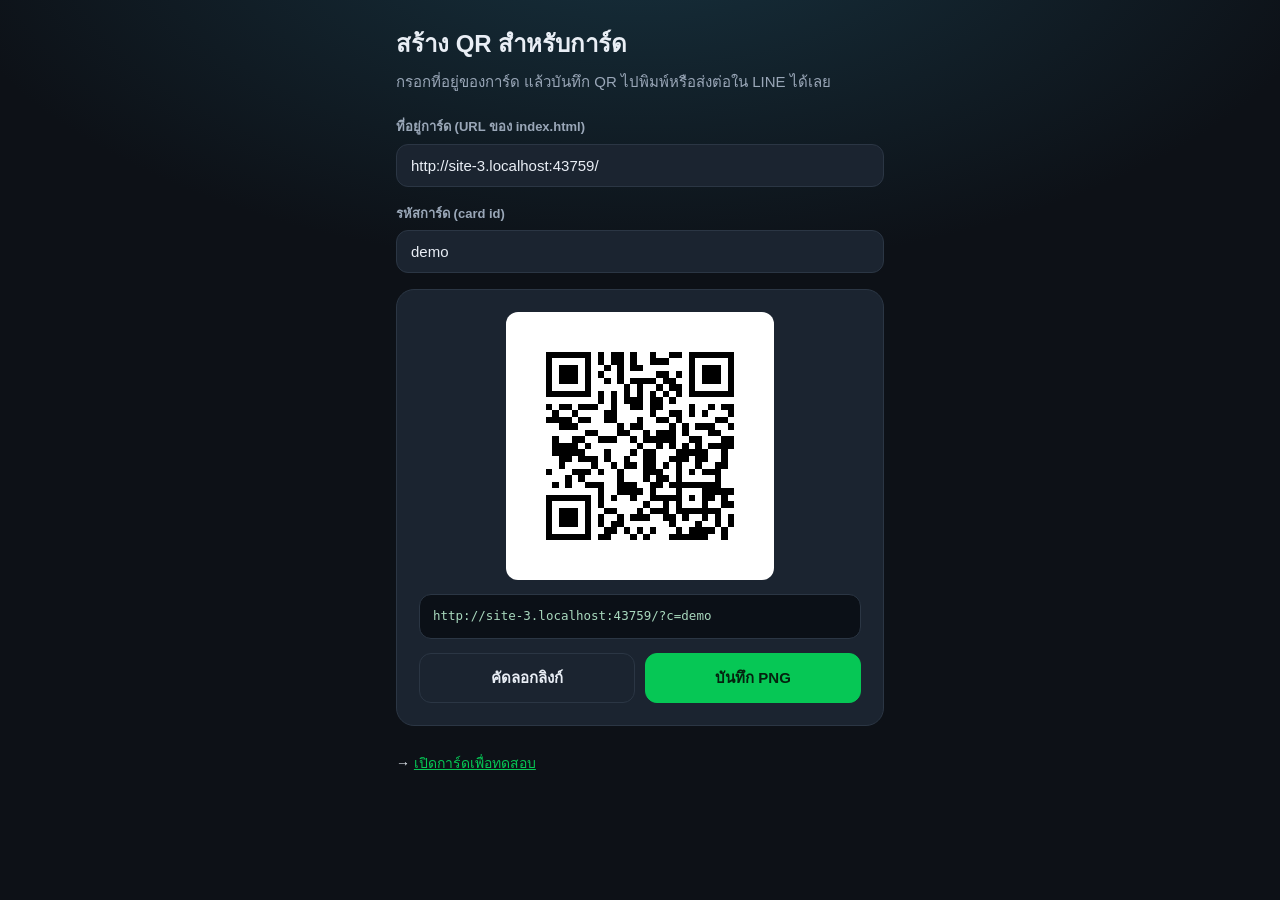
==== qr.html @ 502ca48c "Add one-time-reveal QR card app Static, dependency-free card opened by scanning a QR code.  - Pages " ====
<!DOCTYPE html>
<html lang="th">
<head>
  <meta charset="utf-8">
  <meta name="viewport" content="width=device-width, initial-scale=1, viewport-fit=cover">
  <meta name="theme-color" content="#0d1117">
  <meta name="robots" content="noindex, nofollow">
  <title>สร้าง QR — LINE QR Card</title>
  <link rel="stylesheet" href="assets/styles.css">
  <link rel="icon" href="data:image/svg+xml,<svg xmlns='http://www.w3.org/2000/svg' viewBox='0 0 100 100'><text y='.9em' font-size='90'>🔳</text></svg>">
</head>
<body>
  <main class="tool">
    <h1>สร้าง QR สำหรับการ์ด</h1>
    <p class="lede">กรอกที่อยู่ของการ์ด แล้วบันทึก QR ไปพิมพ์หรือส่งต่อใน LINE ได้เลย</p>

    <div class="field">
      <label for="base">ที่อยู่การ์ด (URL ของ index.html)</label>
      <input type="url" id="base" inputmode="url" spellcheck="false"
             placeholder="https://user.github.io/qr-line-card/">
    </div>

    <div class="field">
      <label for="cardId">รหัสการ์ด (card id)</label>
      <input type="text" id="cardId" spellcheck="false" placeholder="demo">
    </div>

    <div class="qr-out">
      <div class="qr-canvas-wrap"><canvas id="canvas" width="240" height="240"></canvas></div>
      <div class="qr-link" id="link"></div>
      <div class="qr-actions">
        <button type="button" class="btn btn-ghost" id="copy">คัดลอกลิงก์</button>
        <button type="button" class="btn btn-primary" id="download">บันทึก PNG</button>
      </div>
      <div class="tool-error" id="error" hidden></div>
    </div>

    <p class="tool-links">→ <a href="index.html">เปิดการ์ดเพื่อทดสอบ</a></p>
  </main>

  <script src="assets/card-data.js"></script>
  <script src="assets/vendor-qrcode.js"></script>
  <script src="assets/qr.js"></script>
</body>
</html>
---- assets/styles.css ----
/* styles.css — mobile-first, ธีมเข้ม, accent เขียว LINE */

:root {
  --line: #06c755;
  --line-dim: #05a247;
  --bg: #0d1117;
  --bg-soft: #151b23;
  --surface: #1b2430;
  --surface-2: #232e3d;
  --border: #2b3644;
  --text: #e9eef5;
  --text-dim: #9aa7b8;
  --warn: #f0b429;
  --radius: 18px;
  --radius-sm: 12px;
}

* { box-sizing: border-box; }

html, body {
  margin: 0;
  padding: 0;
  min-height: 100%;
}

body {
  background:
    radial-gradient(1200px 600px at 50% -10%, #17323f 0%, transparent 60%),
    var(--bg);
  color: var(--text);
  font-family: -apple-system, BlinkMacSystemFont, "Segoe UI", "Noto Sans Thai",
    "Helvetica Neue", Arial, sans-serif;
  line-height: 1.65;
  -webkit-font-smoothing: antialiased;
  -webkit-tap-highlight-color: transparent;
}

/* ---------------- layout ---------------- */

.app {
  display: flex;
  flex-direction: column;
  min-height: 100vh;
  min-height: 100dvh;
  max-width: 520px;
  margin: 0 auto;
  padding: max(16px, env(safe-area-inset-top)) 16px
           max(16px, env(safe-area-inset-bottom));
}

.topbar {
  display: flex;
  align-items: center;
  justify-content: space-between;
  gap: 12px;
  padding: 4px 2px 14px;
}

.brand {
  display: flex;
  align-items: center;
  gap: 8px;
  font-weight: 700;
  font-size: 15px;
  letter-spacing: 0.2px;
}

.brand::before {
  content: "";
  width: 10px;
  height: 10px;
  border-radius: 50%;
  background: var(--line);
  box-shadow: 0 0 12px var(--line);
}

.counter {
  font-size: 13px;
  color: var(--text-dim);
  font-variant-numeric: tabular-nums;
}

.stage {
  flex: 1;
  display: flex;
  align-items: stretch;
  touch-action: pan-y;
}

.viewport {
  flex: 1;
  display: flex;
}

/* ---------------- card ---------------- */

.slide {
  flex: 1;
  display: flex;
  animation: slide-in 260ms ease;
}

@keyframes slide-in {
  from { opacity: 0; transform: translateY(10px); }
  to   { opacity: 1; transform: none; }
}

.card {
  flex: 1;
  display: flex;
  flex-direction: column;
  gap: 14px;
  background: linear-gradient(180deg, var(--surface) 0%, var(--bg-soft) 100%);
  border: 1px solid var(--border);
  border-radius: var(--radius);
  padding: 26px 22px;
  box-shadow: 0 18px 40px rgba(0, 0, 0, 0.35);
}

.eyebrow {
  font-size: 12px;
  font-weight: 700;
  letter-spacing: 1.4px;
  text-transform: uppercase;
  color: var(--line);
}

.card-title {
  margin: 0;
  font-size: 26px;
  line-height: 1.35;
  font-weight: 800;
}

.card-body { display: flex; flex-direction: column; gap: 12px; }

.body-line {
  margin: 0;
  font-size: 16px;
  color: #cfd9e6;
}

.note {
  margin-top: auto;
  padding: 12px 14px;
  background: rgba(6, 199, 85, 0.08);
  border: 1px solid rgba(6, 199, 85, 0.25);
  border-radius: var(--radius-sm);
  font-size: 14px;
  color: #b8e6cb;
}

.warn {
  padding: 11px 14px;
  background: rgba(240, 180, 41, 0.1);
  border: 1px solid rgba(240, 180, 41, 0.3);
  border-radius: var(--radius-sm);
  font-size: 13.5px;
  color: #f5d489;
}

/* ---------------- gate: เลือกซ้าย/ขวา ---------------- */

.gate-prompt {
  margin: 0;
  font-size: 15px;
  color: var(--text-dim);
}

.picker {
  display: grid;
  grid-template-columns: 1fr 1fr;
  gap: 12px;
  margin: 6px 0 4px;
}

.option {
  display: flex;
  flex-direction: column;
  align-items: center;
  gap: 6px;
  padding: 26px 12px;
  background: var(--surface-2);
  border: 1.5px solid var(--border);
  border-radius: var(--radius);
  color: var(--text);
  font-family: inherit;
  cursor: pointer;
  transition: transform 140ms ease, border-color 140ms ease, background 140ms ease;
}

.option:hover,
.option:focus-visible {
  border-color: var(--line);
  background: #26364a;
  outline: none;
}

.option:active { transform: scale(0.97); }

.option-icon { font-size: 34px; line-height: 1; }
.option-label { font-size: 19px; font-weight: 800; }
.option-teaser { font-size: 13px; color: var(--text-dim); text-align: center; }

/* ---------------- gate: เปิดครั้งเดียว ---------------- */

.card.is-revealed { border-color: rgba(6, 199, 85, 0.5); }

.reveal-badge {
  align-self: flex-start;
  padding: 6px 13px;
  background: var(--line);
  color: #04220f;
  border-radius: 999px;
  font-size: 13px;
  font-weight: 800;
}

.code-box {
  display: flex;
  align-items: center;
  justify-content: space-between;
  gap: 12px;
  padding: 14px 16px;
  background: #0b1017;
  border: 1px dashed var(--line);
  border-radius: var(--radius-sm);
}

.code-label { font-size: 12px; color: var(--text-dim); letter-spacing: 1px; }

.code-value {
  font-family: ui-monospace, SFMono-Regular, Menlo, monospace;
  font-size: 19px;
  letter-spacing: 2px;
  color: var(--line);
}

/* ---------------- gate: ปิดผนึกแล้ว ---------------- */

.card.is-sealed { align-items: center; text-align: center; }
.card.is-sealed .card-title { font-size: 22px; }
.card.is-sealed .eyebrow { align-self: center; }

.seal-icon {
  font-size: 52px;
  line-height: 1;
  margin-top: 12px;
  filter: grayscale(0.2);
}

.sealed-meta {
  width: 100%;
  padding: 14px;
  background: #0b1017;
  border: 1px solid var(--border);
  border-radius: var(--radius-sm);
  font-size: 14px;
  color: var(--text-dim);
}

.sealed-meta-row + .sealed-meta-row { margin-top: 4px; }

/* ---------------- buttons ---------------- */

.btn {
  padding: 12px 18px;
  border-radius: var(--radius-sm);
  border: 1px solid var(--border);
  background: var(--surface-2);
  color: var(--text);
  font-family: inherit;
  font-size: 15px;
  font-weight: 700;
  cursor: pointer;
  transition: opacity 140ms ease, transform 140ms ease, background 140ms ease;
}

.btn:active { transform: scale(0.98); }
.btn:disabled { opacity: 0.35; cursor: not-allowed; }
.btn:focus-visible { outline: 2px solid var(--line); outline-offset: 2px; }

.btn-primary {
  background: var(--line);
  border-color: var(--line);
  color: #04220f;
}

.btn-primary:hover:not(:disabled) { background: var(--line-dim); }
.btn-ghost { background: transparent; }
.btn-ghost:hover:not(:disabled) { background: var(--surface-2); }
.btn-block { width: 100%; margin-top: auto; }
.btn-sm { padding: 7px 12px; font-size: 13px; }

/* ---------------- nav ---------------- */

.nav {
  display: flex;
  align-items: center;
  justify-content: space-between;
  gap: 14px;
  padding-top: 16px;
}

.nav .btn { min-width: 76px; }

.dots { display: flex; align-items: center; gap: 9px; }

.dot {
  width: 10px;
  height: 10px;
  padding: 0;
  border: none;
  border-radius: 50%;
  background: #3a4657;
  cursor: pointer;
  transition: background 160ms ease, transform 160ms ease;
}

.dot.is-active { background: var(--line); transform: scale(1.35); }
.dot.is-locked { background: #55606f; box-shadow: inset 0 0 0 2px #0d1117; }
.dot:focus-visible { outline: 2px solid var(--line); outline-offset: 3px; }

/* ---------------- modal ---------------- */

.modal-overlay {
  position: fixed;
  inset: 0;
  display: flex;
  align-items: center;
  justify-content: center;
  padding: 22px;
  background: rgba(3, 6, 10, 0.72);
  backdrop-filter: blur(3px);
  opacity: 0;
  transition: opacity 160ms ease;
  z-index: 50;
}

.modal-overlay.is-open { opacity: 1; }

.modal {
  width: 100%;
  max-width: 380px;
  background: var(--surface);
  border: 1px solid var(--border);
  border-radius: var(--radius);
  padding: 22px;
  box-shadow: 0 24px 60px rgba(0, 0, 0, 0.55);
  transform: translateY(12px) scale(0.98);
  transition: transform 180ms ease;
}

.modal-overlay.is-open .modal { transform: none; }

.modal-title { margin: 0 0 8px; font-size: 19px; font-weight: 800; }
.modal-message { margin: 0 0 20px; font-size: 15px; color: var(--text-dim); }

.modal-actions {
  display: grid;
  grid-template-columns: 1fr 1fr;
  gap: 10px;
}

/* ---------------- dev bar ---------------- */

.devbar {
  position: fixed;
  left: 0;
  right: 0;
  bottom: 0;
  display: flex;
  align-items: center;
  justify-content: space-between;
  gap: 12px;
  padding: 9px 14px calc(9px + env(safe-area-inset-bottom));
  background: #05070a;
  border-top: 1px solid var(--border);
  font-size: 12px;
  z-index: 40;
}

body.has-devbar .app { padding-bottom: 72px; }

.devbar-label {
  font-family: ui-monospace, SFMono-Regular, Menlo, monospace;
  color: var(--text-dim);
  overflow: hidden;
  text-overflow: ellipsis;
  white-space: nowrap;
}

/* ---------------- QR tool (qr.html) ---------------- */

.tool { max-width: 520px; margin: 0 auto; padding: 24px 16px 60px; }
.tool h1 { font-size: 24px; margin: 0 0 6px; }
.tool .lede { margin: 0 0 22px; color: var(--text-dim); font-size: 15px; }

.field { display: flex; flex-direction: column; gap: 6px; margin-bottom: 16px; }
.field label { font-size: 13px; font-weight: 700; color: var(--text-dim); }

.field input {
  padding: 12px 14px;
  background: var(--surface);
  border: 1px solid var(--border);
  border-radius: var(--radius-sm);
  color: var(--text);
  font-family: inherit;
  font-size: 15px;
}

.field input:focus { outline: 2px solid var(--line); outline-offset: 1px; }

.qr-out {
  display: flex;
  flex-direction: column;
  align-items: center;
  gap: 14px;
  padding: 22px;
  background: var(--surface);
  border: 1px solid var(--border);
  border-radius: var(--radius);
}

.qr-canvas-wrap {
  padding: 14px;
  background: #fff;
  border-radius: var(--radius-sm);
  line-height: 0;
}

.qr-canvas-wrap canvas { display: block; width: 240px; height: 240px; image-rendering: pixelated; }

.qr-link {
  width: 100%;
  padding: 11px 13px;
  background: #0b1017;
  border: 1px solid var(--border);
  border-radius: var(--radius-sm);
  font-family: ui-monospace, SFMono-Regular, Menlo, monospace;
  font-size: 12.5px;
  color: #a8d8bd;
  word-break: break-all;
}

.qr-actions { display: flex; gap: 10px; width: 100%; }
.qr-actions .btn { flex: 1; }

.tool-error {
  padding: 12px 14px;
  background: rgba(240, 90, 90, 0.1);
  border: 1px solid rgba(240, 90, 90, 0.35);
  border-radius: var(--radius-sm);
  color: #f3b0b0;
  font-size: 14px;
}

.tool-links { margin-top: 26px; font-size: 14px; }
.tool-links a { color: var(--line); }

/* ---------------- a11y ---------------- */

@media (prefers-reduced-motion: reduce) {
  *, *::before, *::after {
    animation-duration: 0.01ms !important;
    transition-duration: 0.01ms !important;
  }
}
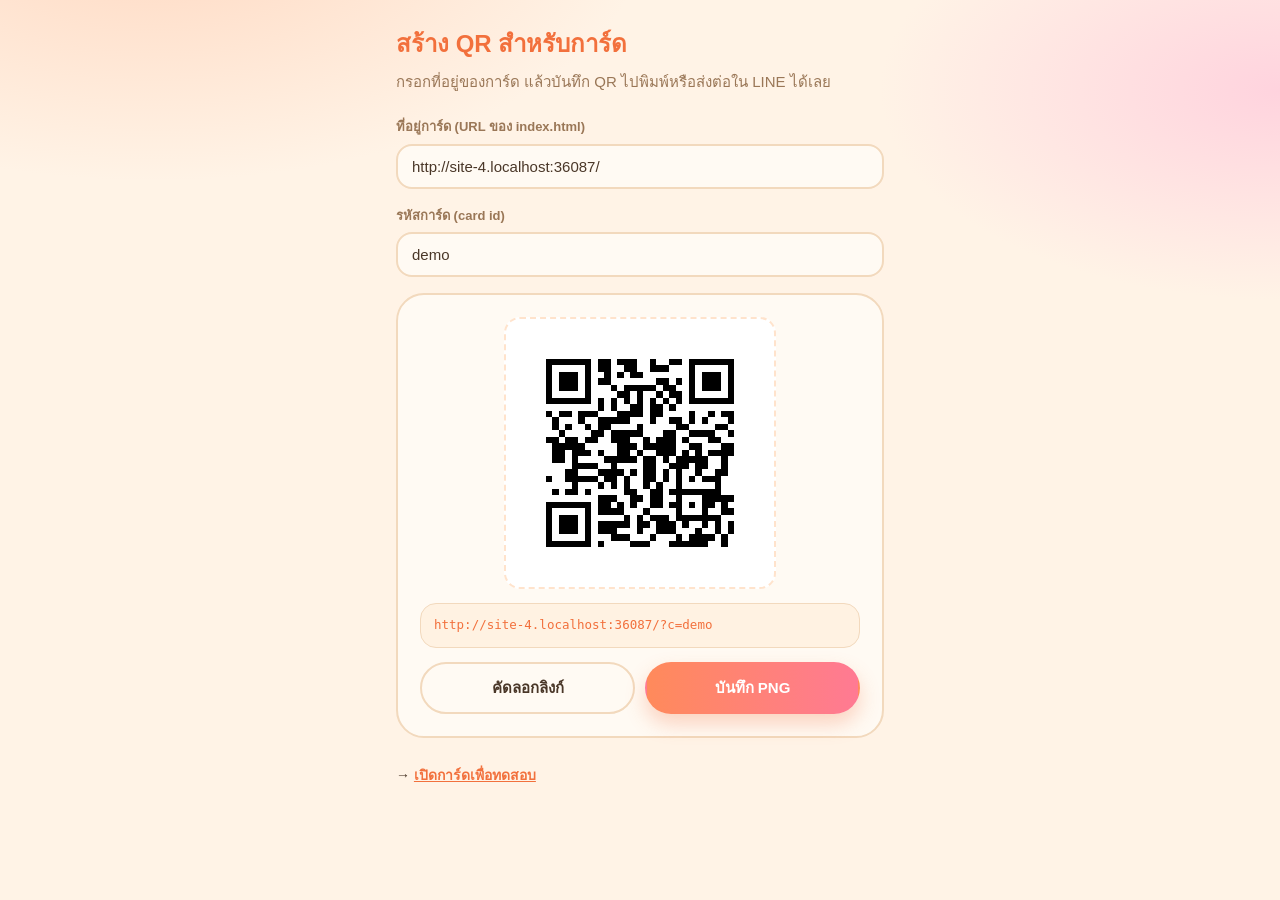
==== commit 335de395: "Restyle card to a warm, cute palette Swap the dark theme for cream/peach/pink tones: rounded 28px ca" ====
--- a/qr.html
+++ b/qr.html
@@ -3,7 +3,7 @@
 <head>
   <meta charset="utf-8">
   <meta name="viewport" content="width=device-width, initial-scale=1, viewport-fit=cover">
-  <meta name="theme-color" content="#0d1117">
+  <meta name="theme-color" content="#fff3e6">
   <meta name="robots" content="noindex, nofollow">
   <title>สร้าง QR — LINE QR Card</title>
   <link rel="stylesheet" href="assets/styles.css">
--- a/assets/styles.css
+++ b/assets/styles.css
@@ -1,18 +1,24 @@
-/* styles.css — mobile-first, ธีมเข้ม, accent เขียว LINE */
+/* styles.css — mobile-first, ทรงการ์ดโค้งมนน่ารัก โทนอบอุ่น (ครีม/พีช/ส้ม) */
 
 :root {
-  --line: #06c755;
-  --line-dim: #05a247;
-  --bg: #0d1117;
-  --bg-soft: #151b23;
-  --surface: #1b2430;
-  --surface-2: #232e3d;
-  --border: #2b3644;
-  --text: #e9eef5;
-  --text-dim: #9aa7b8;
-  --warn: #f0b429;
-  --radius: 18px;
-  --radius-sm: 12px;
+  --accent: #ff8a5b;
+  --accent-dim: #f2703c;
+  --accent-soft: #ffe3cc;
+  --pink: #ff7a93;
+  --pink-soft: #ffe0e6;
+  --yellow: #ffc857;
+
+  --bg: #fff3e6;
+  --bg-soft: #ffe9d6;
+  --surface: #fffaf3;
+  --surface-2: #fff2e2;
+  --border: #f2d9bd;
+  --text: #4a3728;
+  --text-dim: #9a7757;
+  --warn: #d97a1f;
+
+  --radius: 28px;
+  --radius-sm: 16px;
 }
 
 * { box-sizing: border-box; }
@@ -25,7 +31,8 @@
 
 body {
   background:
-    radial-gradient(1200px 600px at 50% -10%, #17323f 0%, transparent 60%),
+    radial-gradient(900px 460px at 12% -8%, #ffd9c2 0%, transparent 55%),
+    radial-gradient(800px 420px at 100% 10%, #ffd3de 0%, transparent 50%),
     var(--bg);
   color: var(--text);
   font-family: -apple-system, BlinkMacSystemFont, "Segoe UI", "Noto Sans Thai",
@@ -53,29 +60,28 @@
   align-items: center;
   justify-content: space-between;
   gap: 12px;
-  padding: 4px 2px 14px;
+  padding: 4px 4px 14px;
 }
 
 .brand {
   display: flex;
   align-items: center;
   gap: 8px;
-  font-weight: 700;
+  font-weight: 800;
   font-size: 15px;
   letter-spacing: 0.2px;
+  color: var(--accent-dim);
 }
 
 .brand::before {
-  content: "";
-  width: 10px;
-  height: 10px;
-  border-radius: 50%;
-  background: var(--line);
-  box-shadow: 0 0 12px var(--line);
+  content: "🌸";
+  font-size: 15px;
+  line-height: 1;
 }
 
 .counter {
   font-size: 13px;
+  font-weight: 700;
   color: var(--text-dim);
   font-variant-numeric: tabular-nums;
 }
@@ -101,28 +107,47 @@
 }
 
 @keyframes slide-in {
-  from { opacity: 0; transform: translateY(10px); }
+  from { opacity: 0; transform: translateY(10px) scale(0.99); }
   to   { opacity: 1; transform: none; }
 }
 
 .card {
+  position: relative;
   flex: 1;
   display: flex;
   flex-direction: column;
   gap: 14px;
-  background: linear-gradient(180deg, var(--surface) 0%, var(--bg-soft) 100%);
-  border: 1px solid var(--border);
+  background: var(--surface);
+  border: 2px solid var(--border);
   border-radius: var(--radius);
-  padding: 26px 22px;
-  box-shadow: 0 18px 40px rgba(0, 0, 0, 0.35);
+  padding: 30px 24px 26px;
+  box-shadow:
+    0 22px 44px rgba(242, 112, 60, 0.16),
+    0 2px 0 rgba(255, 255, 255, 0.6) inset;
+  overflow: hidden;
+}
+
+/* แถบขอบด้านบนสีสลับ ให้ดูเป็นการ์ดจริง ๆ */
+.card::before {
+  content: "";
+  position: absolute;
+  top: 0;
+  left: 0;
+  right: 0;
+  height: 8px;
+  background: linear-gradient(90deg, var(--accent) 0%, var(--pink) 55%, var(--yellow) 100%);
 }
 
 .eyebrow {
+  display: inline-flex;
+  align-self: flex-start;
+  padding: 3px 12px;
   font-size: 12px;
-  font-weight: 700;
-  letter-spacing: 1.4px;
-  text-transform: uppercase;
-  color: var(--line);
+  font-weight: 800;
+  letter-spacing: 0.8px;
+  border-radius: 999px;
+  background: var(--accent-soft);
+  color: var(--accent-dim);
 }
 
 .card-title {
@@ -130,6 +155,7 @@
   font-size: 26px;
   line-height: 1.35;
   font-weight: 800;
+  color: var(--text);
 }
 
 .card-body { display: flex; flex-direction: column; gap: 12px; }
@@ -137,26 +163,27 @@
 .body-line {
   margin: 0;
   font-size: 16px;
-  color: #cfd9e6;
+  color: #6b5540;
 }
 
 .note {
   margin-top: auto;
   padding: 12px 14px;
-  background: rgba(6, 199, 85, 0.08);
-  border: 1px solid rgba(6, 199, 85, 0.25);
+  background: var(--pink-soft);
+  border: 1px solid #ffc7d2;
   border-radius: var(--radius-sm);
   font-size: 14px;
-  color: #b8e6cb;
+  color: #b6425f;
 }
 
 .warn {
   padding: 11px 14px;
-  background: rgba(240, 180, 41, 0.1);
-  border: 1px solid rgba(240, 180, 41, 0.3);
+  background: #fff2d6;
+  border: 1px solid #f4d896;
   border-radius: var(--radius-sm);
   font-size: 13.5px;
-  color: #f5d489;
+  color: var(--warn);
+  font-weight: 600;
 }
 
 /* ---------------- gate: เลือกซ้าย/ขวา ---------------- */
@@ -170,7 +197,7 @@
 .picker {
   display: grid;
   grid-template-columns: 1fr 1fr;
-  gap: 12px;
+  gap: 14px;
   margin: 6px 0 4px;
 }
 
@@ -179,38 +206,51 @@
   flex-direction: column;
   align-items: center;
   gap: 6px;
-  padding: 26px 12px;
+  padding: 28px 12px;
   background: var(--surface-2);
-  border: 1.5px solid var(--border);
-  border-radius: var(--radius);
+  border: 2px solid var(--border);
+  border-radius: 22px;
   color: var(--text);
   font-family: inherit;
   cursor: pointer;
-  transition: transform 140ms ease, border-color 140ms ease, background 140ms ease;
-}
+  transition: transform 140ms ease, border-color 140ms ease, background 140ms ease,
+    box-shadow 140ms ease;
+}
+
+.option-left { background: var(--accent-soft); }
+.option-right { background: var(--pink-soft); }
 
 .option:hover,
 .option:focus-visible {
-  border-color: var(--line);
-  background: #26364a;
+  border-color: var(--accent);
+  transform: translateY(-3px);
+  box-shadow: 0 12px 22px rgba(242, 112, 60, 0.18);
   outline: none;
 }
 
-.option:active { transform: scale(0.97); }
-
-.option-icon { font-size: 34px; line-height: 1; }
+.option-right:hover,
+.option-right:focus-visible { border-color: var(--pink); box-shadow: 0 12px 22px rgba(255, 122, 147, 0.2); }
+
+.option:active { transform: scale(0.97) translateY(0); }
+
+.option-icon {
+  font-size: 36px;
+  line-height: 1;
+  filter: drop-shadow(0 3px 4px rgba(0, 0, 0, 0.08));
+}
+
 .option-label { font-size: 19px; font-weight: 800; }
 .option-teaser { font-size: 13px; color: var(--text-dim); text-align: center; }
 
 /* ---------------- gate: เปิดครั้งเดียว ---------------- */
 
-.card.is-revealed { border-color: rgba(6, 199, 85, 0.5); }
+.card.is-revealed { border-color: var(--accent); }
 
 .reveal-badge {
   align-self: flex-start;
-  padding: 6px 13px;
-  background: var(--line);
-  color: #04220f;
+  padding: 6px 14px;
+  background: linear-gradient(90deg, var(--accent), var(--pink));
+  color: #fff;
   border-radius: 999px;
   font-size: 13px;
   font-weight: 800;
@@ -222,18 +262,18 @@
   justify-content: space-between;
   gap: 12px;
   padding: 14px 16px;
-  background: #0b1017;
-  border: 1px dashed var(--line);
-  border-radius: var(--radius-sm);
-}
-
-.code-label { font-size: 12px; color: var(--text-dim); letter-spacing: 1px; }
+  background: var(--accent-soft);
+  border: 2px dashed var(--accent);
+  border-radius: var(--radius-sm);
+}
+
+.code-label { font-size: 12px; color: var(--accent-dim); letter-spacing: 1px; font-weight: 700; }
 
 .code-value {
   font-family: ui-monospace, SFMono-Regular, Menlo, monospace;
   font-size: 19px;
   letter-spacing: 2px;
-  color: var(--line);
+  color: var(--accent-dim);
 }
 
 /* ---------------- gate: ปิดผนึกแล้ว ---------------- */
@@ -246,13 +286,12 @@
   font-size: 52px;
   line-height: 1;
   margin-top: 12px;
-  filter: grayscale(0.2);
 }
 
 .sealed-meta {
   width: 100%;
   padding: 14px;
-  background: #0b1017;
+  background: var(--surface-2);
   border: 1px solid var(--border);
   border-radius: var(--radius-sm);
   font-size: 14px;
@@ -265,8 +304,8 @@
 
 .btn {
   padding: 12px 18px;
-  border-radius: var(--radius-sm);
-  border: 1px solid var(--border);
+  border-radius: 999px;
+  border: 2px solid var(--border);
   background: var(--surface-2);
   color: var(--text);
   font-family: inherit;
@@ -278,15 +317,16 @@
 
 .btn:active { transform: scale(0.98); }
 .btn:disabled { opacity: 0.35; cursor: not-allowed; }
-.btn:focus-visible { outline: 2px solid var(--line); outline-offset: 2px; }
+.btn:focus-visible { outline: 2px solid var(--accent); outline-offset: 2px; }
 
 .btn-primary {
-  background: var(--line);
-  border-color: var(--line);
-  color: #04220f;
-}
-
-.btn-primary:hover:not(:disabled) { background: var(--line-dim); }
+  background: linear-gradient(90deg, var(--accent), var(--pink));
+  border-color: transparent;
+  color: #fff;
+  box-shadow: 0 10px 20px rgba(242, 112, 60, 0.28);
+}
+
+.btn-primary:hover:not(:disabled) { filter: brightness(1.04); }
 .btn-ghost { background: transparent; }
 .btn-ghost:hover:not(:disabled) { background: var(--surface-2); }
 .btn-block { width: 100%; margin-top: auto; }
@@ -312,14 +352,14 @@
   padding: 0;
   border: none;
   border-radius: 50%;
-  background: #3a4657;
+  background: #f0d9c2;
   cursor: pointer;
   transition: background 160ms ease, transform 160ms ease;
 }
 
-.dot.is-active { background: var(--line); transform: scale(1.35); }
-.dot.is-locked { background: #55606f; box-shadow: inset 0 0 0 2px #0d1117; }
-.dot:focus-visible { outline: 2px solid var(--line); outline-offset: 3px; }
+.dot.is-active { background: var(--accent); transform: scale(1.35); }
+.dot.is-locked { background: #e3b98f; box-shadow: inset 0 0 0 2px var(--bg); }
+.dot:focus-visible { outline: 2px solid var(--accent); outline-offset: 3px; }
 
 /* ---------------- modal ---------------- */
 
@@ -330,7 +370,7 @@
   align-items: center;
   justify-content: center;
   padding: 22px;
-  background: rgba(3, 6, 10, 0.72);
+  background: rgba(74, 55, 40, 0.45);
   backdrop-filter: blur(3px);
   opacity: 0;
   transition: opacity 160ms ease;
@@ -343,10 +383,10 @@
   width: 100%;
   max-width: 380px;
   background: var(--surface);
-  border: 1px solid var(--border);
+  border: 2px solid var(--border);
   border-radius: var(--radius);
   padding: 22px;
-  box-shadow: 0 24px 60px rgba(0, 0, 0, 0.55);
+  box-shadow: 0 24px 60px rgba(74, 55, 40, 0.28);
   transform: translateY(12px) scale(0.98);
   transition: transform 180ms ease;
 }
@@ -374,8 +414,8 @@
   justify-content: space-between;
   gap: 12px;
   padding: 9px 14px calc(9px + env(safe-area-inset-bottom));
-  background: #05070a;
-  border-top: 1px solid var(--border);
+  background: #4a3728;
+  border-top: 1px solid #614632;
   font-size: 12px;
   z-index: 40;
 }
@@ -384,16 +424,22 @@
 
 .devbar-label {
   font-family: ui-monospace, SFMono-Regular, Menlo, monospace;
-  color: var(--text-dim);
+  color: #d8bfa4;
   overflow: hidden;
   text-overflow: ellipsis;
   white-space: nowrap;
 }
 
+.devbar .btn {
+  background: #614632;
+  border-color: #7a5a3f;
+  color: #ffe9d6;
+}
+
 /* ---------------- QR tool (qr.html) ---------------- */
 
 .tool { max-width: 520px; margin: 0 auto; padding: 24px 16px 60px; }
-.tool h1 { font-size: 24px; margin: 0 0 6px; }
+.tool h1 { font-size: 24px; margin: 0 0 6px; color: var(--accent-dim); }
 .tool .lede { margin: 0 0 22px; color: var(--text-dim); font-size: 15px; }
 
 .field { display: flex; flex-direction: column; gap: 6px; margin-bottom: 16px; }
@@ -402,14 +448,14 @@
 .field input {
   padding: 12px 14px;
   background: var(--surface);
-  border: 1px solid var(--border);
+  border: 2px solid var(--border);
   border-radius: var(--radius-sm);
   color: var(--text);
   font-family: inherit;
   font-size: 15px;
 }
 
-.field input:focus { outline: 2px solid var(--line); outline-offset: 1px; }
+.field input:focus { outline: 2px solid var(--accent); outline-offset: 1px; }
 
 .qr-out {
   display: flex;
@@ -418,13 +464,14 @@
   gap: 14px;
   padding: 22px;
   background: var(--surface);
-  border: 1px solid var(--border);
+  border: 2px solid var(--border);
   border-radius: var(--radius);
 }
 
 .qr-canvas-wrap {
   padding: 14px;
   background: #fff;
+  border: 2px dashed var(--accent-soft);
   border-radius: var(--radius-sm);
   line-height: 0;
 }
@@ -434,12 +481,12 @@
 .qr-link {
   width: 100%;
   padding: 11px 13px;
-  background: #0b1017;
+  background: var(--surface-2);
   border: 1px solid var(--border);
   border-radius: var(--radius-sm);
   font-family: ui-monospace, SFMono-Regular, Menlo, monospace;
   font-size: 12.5px;
-  color: #a8d8bd;
+  color: var(--accent-dim);
   word-break: break-all;
 }
 
@@ -448,15 +495,15 @@
 
 .tool-error {
   padding: 12px 14px;
-  background: rgba(240, 90, 90, 0.1);
-  border: 1px solid rgba(240, 90, 90, 0.35);
-  border-radius: var(--radius-sm);
-  color: #f3b0b0;
+  background: #ffe1e1;
+  border: 1px solid #ffb3b3;
+  border-radius: var(--radius-sm);
+  color: #b23a3a;
   font-size: 14px;
 }
 
 .tool-links { margin-top: 26px; font-size: 14px; }
-.tool-links a { color: var(--line); }
+.tool-links a { color: var(--accent-dim); font-weight: 700; }
 
 /* ---------------- a11y ---------------- */
 
